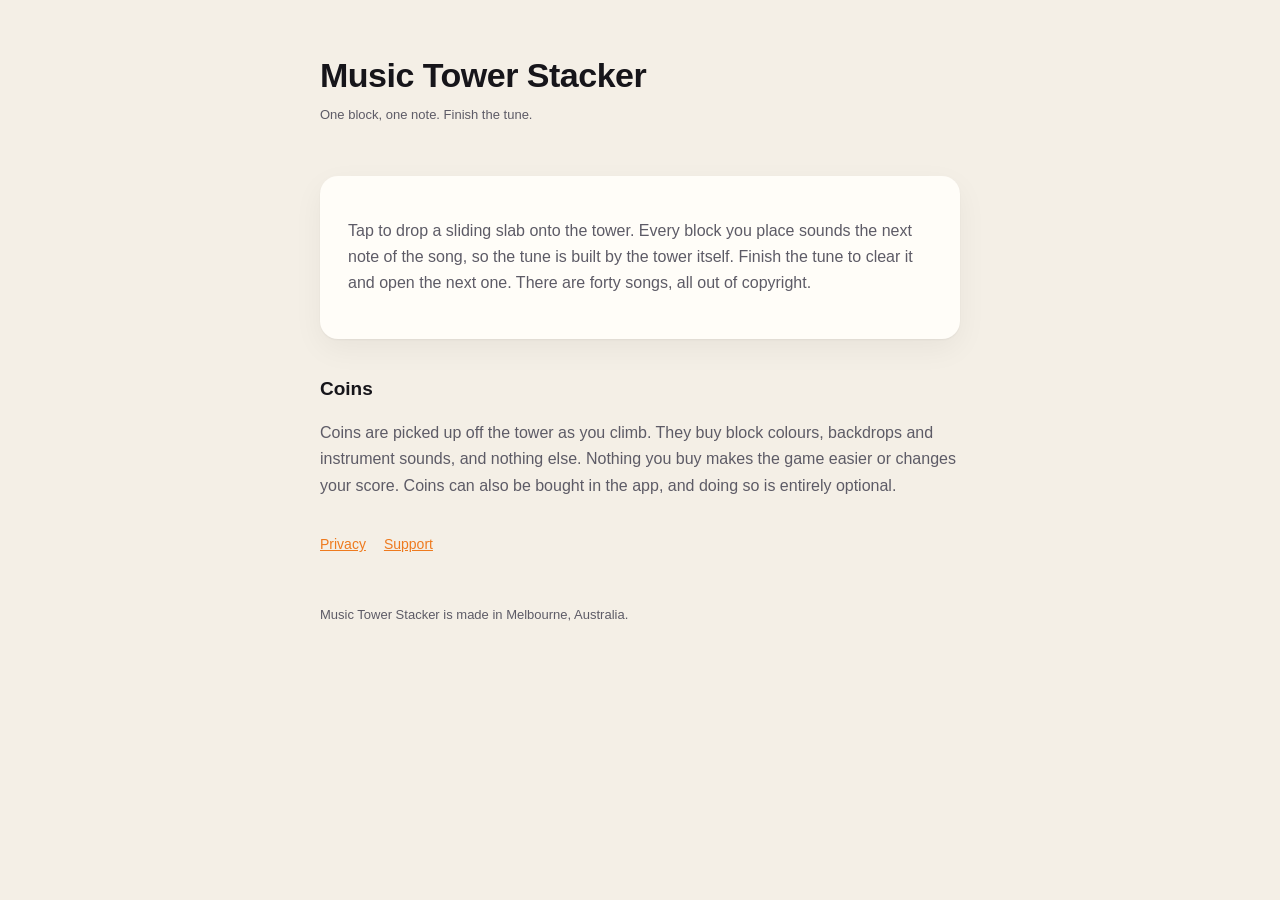
==== index.html @ 2601d392 "Privacy policy and support pages for Music Tower Stacker Co-Authored-By: Claude Opus 5 <noreply@anth" ====
<!doctype html><html lang="en"><head><meta charset="utf-8">
<meta name="viewport" content="width=device-width,initial-scale=1">
<title>Music Tower Stacker</title><link rel="stylesheet" href="style.css"></head><body>
<div class="wrap">
<h1>Music Tower Stacker</h1>
<p class="tag">One block, one note. Finish the tune.</p>
<div class="card">
<p>Tap to drop a sliding slab onto the tower. Every block you place sounds the next note
of the song, so the tune is built by the tower itself. Finish the tune to clear it and
open the next one. There are forty songs, all out of copyright.</p>
</div>
<h2>Coins</h2>
<p>Coins are picked up off the tower as you climb. They buy block colours, backdrops and
instrument sounds, and nothing else. Nothing you buy makes the game easier or changes your
score. Coins can also be bought in the app, and doing so is entirely optional.</p>
<nav><a href="privacy.html">Privacy</a><a href="support.html">Support</a></nav>
<footer>Music Tower Stacker is made in Melbourne, Australia.</footer>
</div></body></html>
---- style.css ----
:root { --ink:#16151a; --dim:#5d5b66; --bg:#f4efe6; --card:#fffdf8; --accent:#ee7a1e; }
* { box-sizing:border-box; }
body { margin:0; background:var(--bg); color:var(--ink);
  font:16px/1.65 -apple-system,BlinkMacSystemFont,"Segoe UI",Roboto,Helvetica,Arial,sans-serif; }
.wrap { max-width:680px; margin:0 auto; padding:56px 20px 80px; }
h1 { font-size:34px; line-height:1.15; letter-spacing:-0.5px; margin:0 0 6px; }
h2 { font-size:19px; margin:34px 0 8px; }
p, li { color:var(--dim); }
a { color:var(--accent); }
.tag { display:inline-block; font-size:13px; color:var(--dim); margin:0 0 28px; }
.card { background:var(--card); border-radius:18px; padding:26px 28px; margin:22px 0;
  box-shadow:0 1px 2px rgba(0,0,0,.05), 0 10px 30px rgba(0,0,0,.05); }
nav { margin-top:34px; font-size:14px; }
nav a { margin-right:18px; }
footer { margin-top:48px; font-size:13px; color:var(--dim); }
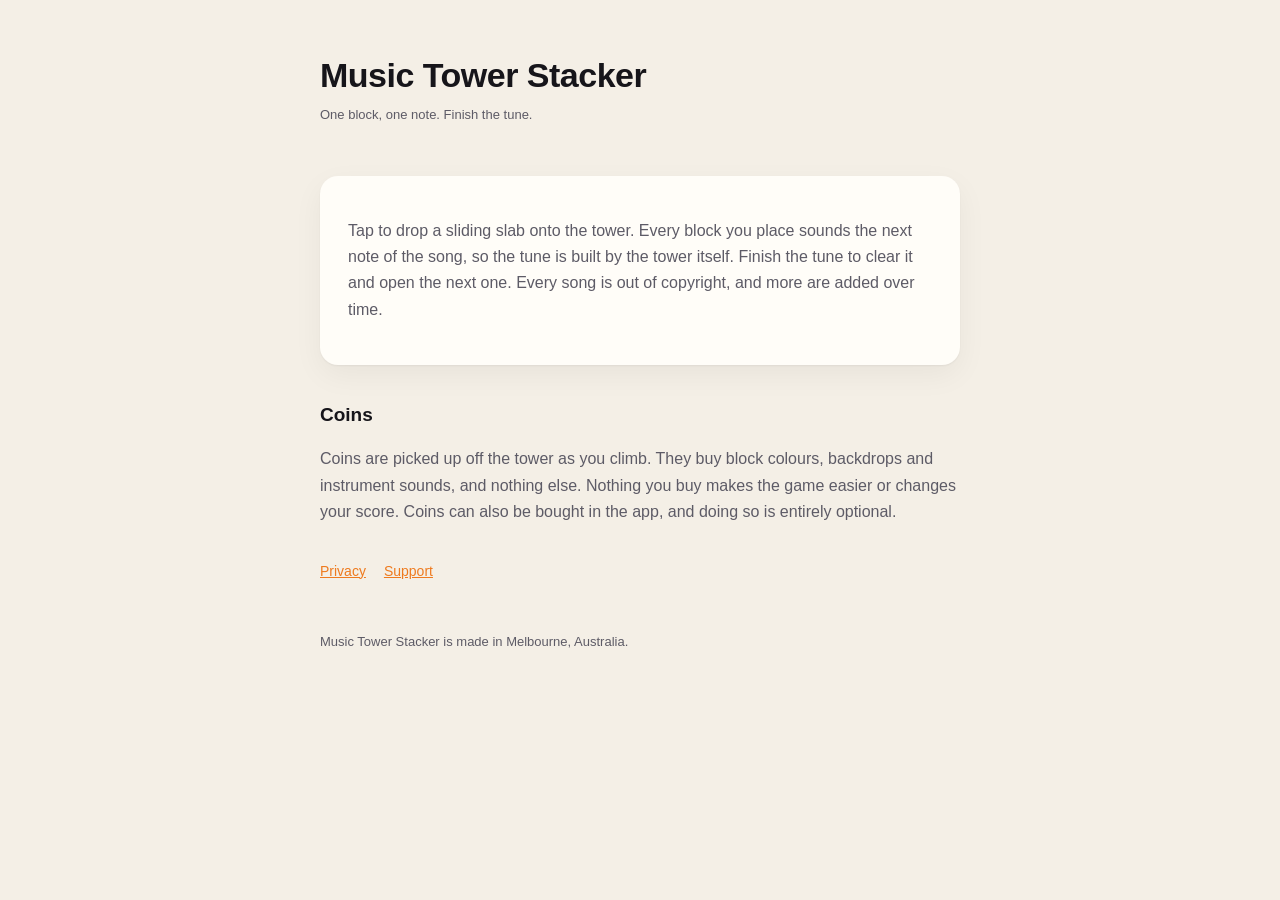
==== commit 25c83b81: "Do not pin the song count, the list grows Co-Authored-By: Claude Opus 5 <noreply@anthropic.com> Clau" ====
--- a/index.html
+++ b/index.html
@@ -7,7 +7,7 @@
 <div class="card">
 <p>Tap to drop a sliding slab onto the tower. Every block you place sounds the next note
 of the song, so the tune is built by the tower itself. Finish the tune to clear it and
-open the next one. There are forty songs, all out of copyright.</p>
+open the next one. Every song is out of copyright, and more are added over time.</p>
 </div>
 <h2>Coins</h2>
 <p>Coins are picked up off the tower as you climb. They buy block colours, backdrops and
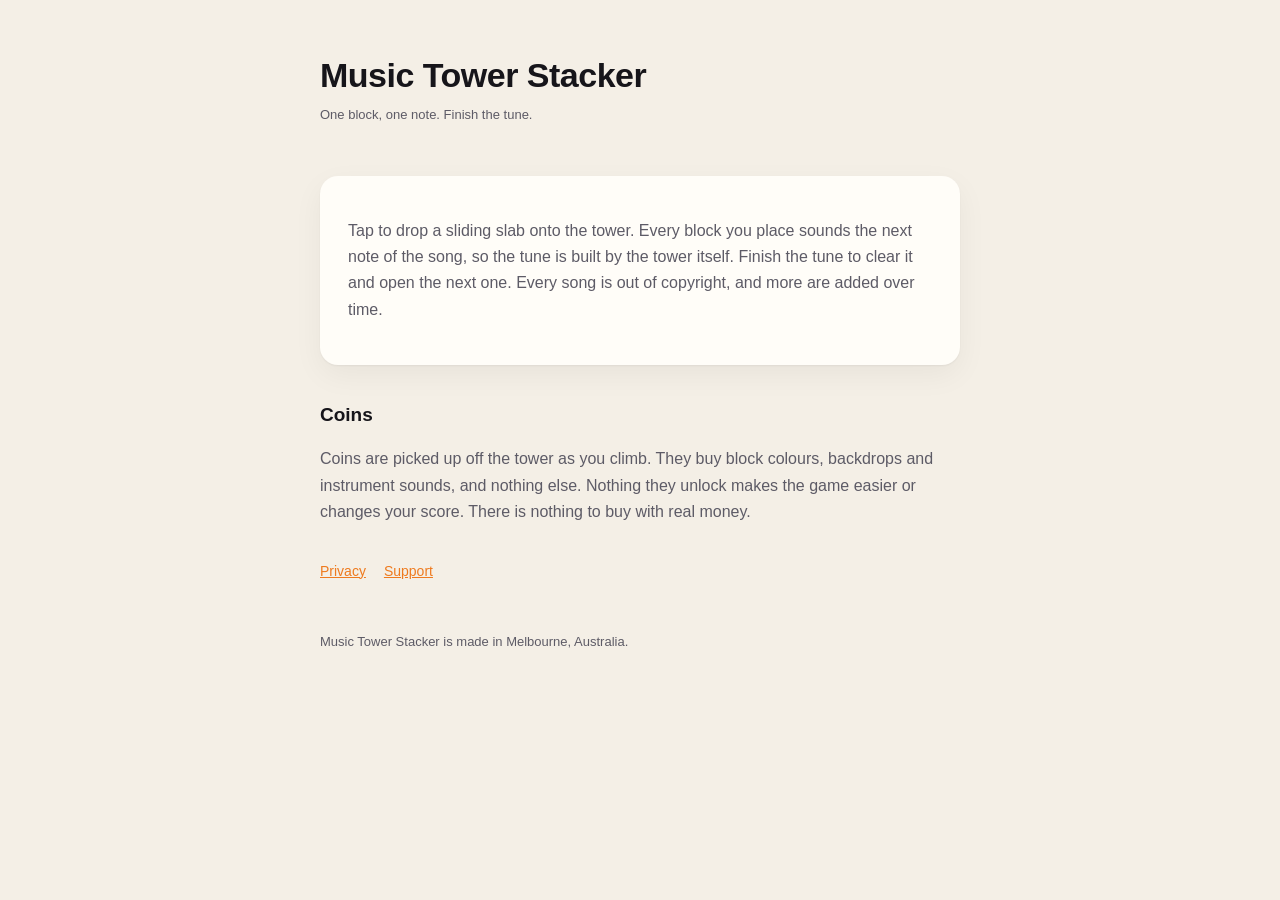
==== commit 8ab2b640: "No in-app purchases in the first release Co-Authored-By: Claude Opus 5 <noreply@anthropic.com> Claud" ====
--- a/index.html
+++ b/index.html
@@ -11,8 +11,8 @@
 </div>
 <h2>Coins</h2>
 <p>Coins are picked up off the tower as you climb. They buy block colours, backdrops and
-instrument sounds, and nothing else. Nothing you buy makes the game easier or changes your
-score. Coins can also be bought in the app, and doing so is entirely optional.</p>
+instrument sounds, and nothing else. Nothing they unlock makes the game easier or changes
+your score. There is nothing to buy with real money.</p>
 <nav><a href="privacy.html">Privacy</a><a href="support.html">Support</a></nav>
 <footer>Music Tower Stacker is made in Melbourne, Australia.</footer>
 </div></body></html>
